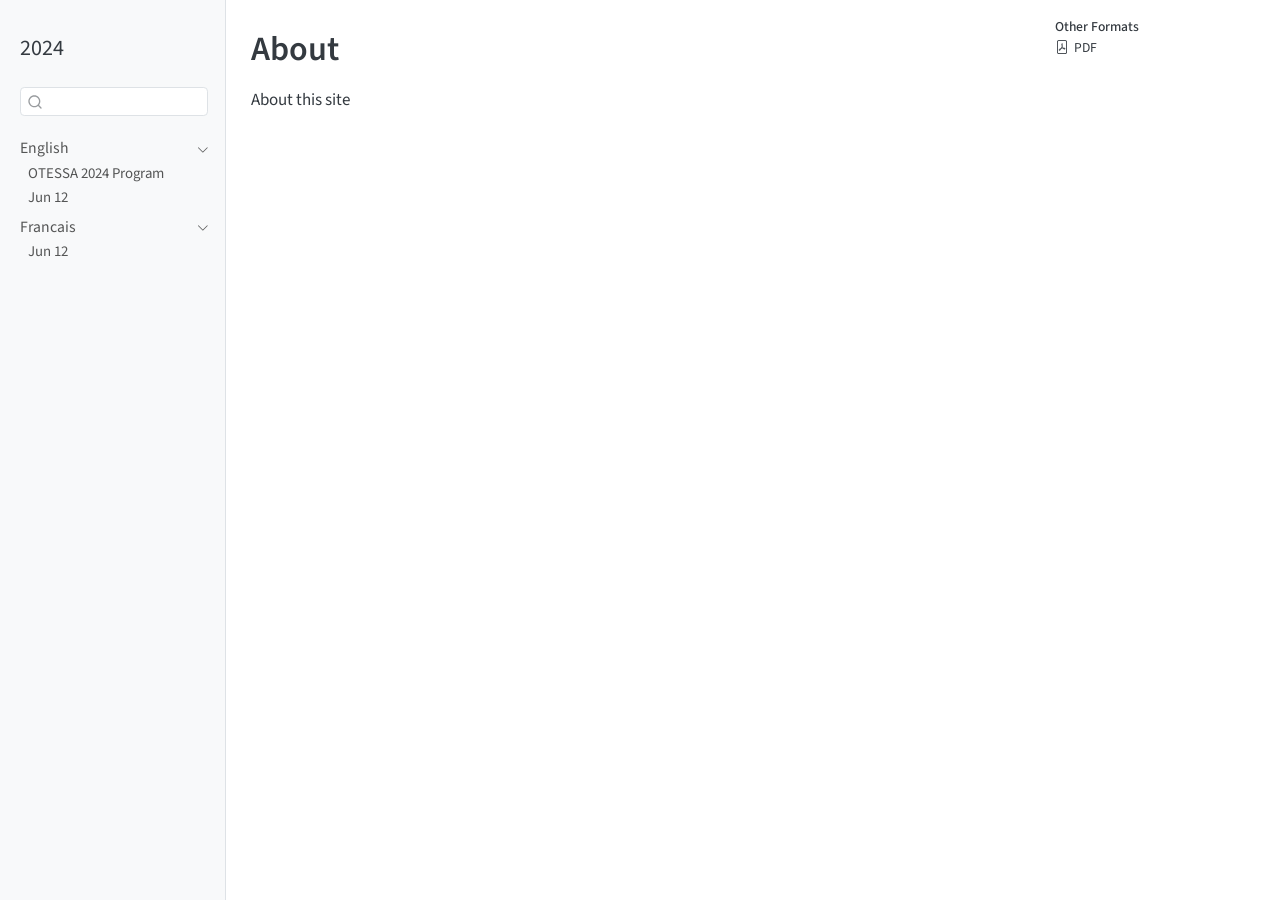
==== docs/about.html @ acedb772 "init" ====
<!DOCTYPE html>
<html xmlns="http://www.w3.org/1999/xhtml" lang="en" xml:lang="en"><head>

<meta charset="utf-8">
<meta name="generator" content="quarto-1.4.545">

<meta name="viewport" content="width=device-width, initial-scale=1.0, user-scalable=yes">


<title>2024 - About</title>
<style>
code{white-space: pre-wrap;}
span.smallcaps{font-variant: small-caps;}
div.columns{display: flex; gap: min(4vw, 1.5em);}
div.column{flex: auto; overflow-x: auto;}
div.hanging-indent{margin-left: 1.5em; text-indent: -1.5em;}
ul.task-list{list-style: none;}
ul.task-list li input[type="checkbox"] {
  width: 0.8em;
  margin: 0 0.8em 0.2em -1em; /* quarto-specific, see https://github.com/quarto-dev/quarto-cli/issues/4556 */ 
  vertical-align: middle;
}
</style>


<script src="site_libs/quarto-nav/quarto-nav.js"></script>
<script src="site_libs/quarto-nav/headroom.min.js"></script>
<script src="site_libs/clipboard/clipboard.min.js"></script>
<script src="site_libs/quarto-search/autocomplete.umd.js"></script>
<script src="site_libs/quarto-search/fuse.min.js"></script>
<script src="site_libs/quarto-search/quarto-search.js"></script>
<meta name="quarto:offset" content="./">
<script src="site_libs/quarto-html/quarto.js"></script>
<script src="site_libs/quarto-html/popper.min.js"></script>
<script src="site_libs/quarto-html/tippy.umd.min.js"></script>
<script src="site_libs/quarto-html/anchor.min.js"></script>
<link href="site_libs/quarto-html/tippy.css" rel="stylesheet">
<link href="site_libs/quarto-html/quarto-syntax-highlighting.css" rel="stylesheet" id="quarto-text-highlighting-styles">
<script src="site_libs/bootstrap/bootstrap.min.js"></script>
<link href="site_libs/bootstrap/bootstrap-icons.css" rel="stylesheet">
<link href="site_libs/bootstrap/bootstrap.min.css" rel="stylesheet" id="quarto-bootstrap" data-mode="light">
<script id="quarto-search-options" type="application/json">{
  "location": "sidebar",
  "copy-button": false,
  "collapse-after": 3,
  "panel-placement": "start",
  "type": "textbox",
  "limit": 50,
  "keyboard-shortcut": [
    "f",
    "/",
    "s"
  ],
  "show-item-context": false,
  "language": {
    "search-no-results-text": "No results",
    "search-matching-documents-text": "matching documents",
    "search-copy-link-title": "Copy link to search",
    "search-hide-matches-text": "Hide additional matches",
    "search-more-match-text": "more match in this document",
    "search-more-matches-text": "more matches in this document",
    "search-clear-button-title": "Clear",
    "search-text-placeholder": "",
    "search-detached-cancel-button-title": "Cancel",
    "search-submit-button-title": "Submit",
    "search-label": "Search"
  }
}</script>


<link rel="stylesheet" href="styles.css">
</head>

<body class="nav-sidebar docked">

<div id="quarto-search-results"></div>
  <header id="quarto-header" class="headroom fixed-top">
  <nav class="quarto-secondary-nav">
    <div class="container-fluid d-flex">
      <button type="button" class="quarto-btn-toggle btn" data-bs-toggle="collapse" data-bs-target=".quarto-sidebar-collapse-item" aria-controls="quarto-sidebar" aria-expanded="false" aria-label="Toggle sidebar navigation" onclick="if (window.quartoToggleHeadroom) { window.quartoToggleHeadroom(); }">
        <i class="bi bi-layout-text-sidebar-reverse"></i>
      </button>
        <nav class="quarto-page-breadcrumbs" aria-label="breadcrumb"><ol class="breadcrumb"><li class="breadcrumb-item">
      2024
      </li></ol></nav>
        <a class="flex-grow-1" role="button" data-bs-toggle="collapse" data-bs-target=".quarto-sidebar-collapse-item" aria-controls="quarto-sidebar" aria-expanded="false" aria-label="Toggle sidebar navigation" onclick="if (window.quartoToggleHeadroom) { window.quartoToggleHeadroom(); }">      
        </a>
      <button type="button" class="btn quarto-search-button" aria-label="" onclick="window.quartoOpenSearch();">
        <i class="bi bi-search"></i>
      </button>
    </div>
  </nav>
</header>
<!-- content -->
<div id="quarto-content" class="quarto-container page-columns page-rows-contents page-layout-article">
<!-- sidebar -->
  <nav id="quarto-sidebar" class="sidebar collapse collapse-horizontal quarto-sidebar-collapse-item sidebar-navigation docked overflow-auto">
    <div class="pt-lg-2 mt-2 text-left sidebar-header">
    <div class="sidebar-title mb-0 py-0">
      <a href="./">2024</a> 
    </div>
      </div>
        <div class="mt-2 flex-shrink-0 align-items-center">
        <div class="sidebar-search">
        <div id="quarto-search" class="" title="Search"></div>
        </div>
        </div>
    <div class="sidebar-menu-container"> 
    <ul class="list-unstyled mt-1">
        <li class="sidebar-item sidebar-item-section">
      <div class="sidebar-item-container"> 
            <a class="sidebar-item-text sidebar-link text-start" data-bs-toggle="collapse" data-bs-target="#quarto-sidebar-section-1" aria-expanded="true">
 <span class="menu-text">English</span></a>
          <a class="sidebar-item-toggle text-start" data-bs-toggle="collapse" data-bs-target="#quarto-sidebar-section-1" aria-expanded="true" aria-label="Toggle section">
            <i class="bi bi-chevron-right ms-2"></i>
          </a> 
      </div>
      <ul id="quarto-sidebar-section-1" class="collapse list-unstyled sidebar-section depth1 show">  
          <li class="sidebar-item">
  <div class="sidebar-item-container"> 
  <a href="./index.html" class="sidebar-item-text sidebar-link">
 <span class="menu-text">OTESSA 2024 Program</span></a>
  </div>
</li>
          <li class="sidebar-item">
  <div class="sidebar-item-container"> 
  <a href="./jun12.html" class="sidebar-item-text sidebar-link">
 <span class="menu-text">Jun 12</span></a>
  </div>
</li>
      </ul>
  </li>
        <li class="sidebar-item sidebar-item-section">
      <div class="sidebar-item-container"> 
            <a class="sidebar-item-text sidebar-link text-start" data-bs-toggle="collapse" data-bs-target="#quarto-sidebar-section-2" aria-expanded="true">
 <span class="menu-text">Francais</span></a>
          <a class="sidebar-item-toggle text-start" data-bs-toggle="collapse" data-bs-target="#quarto-sidebar-section-2" aria-expanded="true" aria-label="Toggle section">
            <i class="bi bi-chevron-right ms-2"></i>
          </a> 
      </div>
      <ul id="quarto-sidebar-section-2" class="collapse list-unstyled sidebar-section depth1 show">  
          <li class="sidebar-item">
  <div class="sidebar-item-container"> 
  <a href="./jun12.html" class="sidebar-item-text sidebar-link">
 <span class="menu-text">Jun 12</span></a>
  </div>
</li>
      </ul>
  </li>
    </ul>
    </div>
</nav>
<div id="quarto-sidebar-glass" class="quarto-sidebar-collapse-item" data-bs-toggle="collapse" data-bs-target=".quarto-sidebar-collapse-item"></div>
<!-- margin-sidebar -->
    <div id="quarto-margin-sidebar" class="sidebar margin-sidebar">
        
    <div class="quarto-alternate-formats"><h2>Other Formats</h2><ul><li><a href="about.pdf"><i class="bi bi-file-pdf"></i>PDF</a></li></ul></div></div>
<!-- main -->
<main class="content" id="quarto-document-content">

<header id="title-block-header" class="quarto-title-block default">
<div class="quarto-title">
<h1 class="title">About</h1>
</div>



<div class="quarto-title-meta">

    
  
    
  </div>
  


</header>


<p>About this site</p>



</main> <!-- /main -->
<script id="quarto-html-after-body" type="application/javascript">
window.document.addEventListener("DOMContentLoaded", function (event) {
  const toggleBodyColorMode = (bsSheetEl) => {
    const mode = bsSheetEl.getAttribute("data-mode");
    const bodyEl = window.document.querySelector("body");
    if (mode === "dark") {
      bodyEl.classList.add("quarto-dark");
      bodyEl.classList.remove("quarto-light");
    } else {
      bodyEl.classList.add("quarto-light");
      bodyEl.classList.remove("quarto-dark");
    }
  }
  const toggleBodyColorPrimary = () => {
    const bsSheetEl = window.document.querySelector("link#quarto-bootstrap");
    if (bsSheetEl) {
      toggleBodyColorMode(bsSheetEl);
    }
  }
  toggleBodyColorPrimary();  
  const icon = "";
  const anchorJS = new window.AnchorJS();
  anchorJS.options = {
    placement: 'right',
    icon: icon
  };
  anchorJS.add('.anchored');
  const isCodeAnnotation = (el) => {
    for (const clz of el.classList) {
      if (clz.startsWith('code-annotation-')) {                     
        return true;
      }
    }
    return false;
  }
  const clipboard = new window.ClipboardJS('.code-copy-button', {
    text: function(trigger) {
      const codeEl = trigger.previousElementSibling.cloneNode(true);
      for (const childEl of codeEl.children) {
        if (isCodeAnnotation(childEl)) {
          childEl.remove();
        }
      }
      return codeEl.innerText;
    }
  });
  clipboard.on('success', function(e) {
    // button target
    const button = e.trigger;
    // don't keep focus
    button.blur();
    // flash "checked"
    button.classList.add('code-copy-button-checked');
    var currentTitle = button.getAttribute("title");
    button.setAttribute("title", "Copied!");
    let tooltip;
    if (window.bootstrap) {
      button.setAttribute("data-bs-toggle", "tooltip");
      button.setAttribute("data-bs-placement", "left");
      button.setAttribute("data-bs-title", "Copied!");
      tooltip = new bootstrap.Tooltip(button, 
        { trigger: "manual", 
          customClass: "code-copy-button-tooltip",
          offset: [0, -8]});
      tooltip.show();    
    }
    setTimeout(function() {
      if (tooltip) {
        tooltip.hide();
        button.removeAttribute("data-bs-title");
        button.removeAttribute("data-bs-toggle");
        button.removeAttribute("data-bs-placement");
      }
      button.setAttribute("title", currentTitle);
      button.classList.remove('code-copy-button-checked');
    }, 1000);
    // clear code selection
    e.clearSelection();
  });
  function tippyHover(el, contentFn, onTriggerFn, onUntriggerFn) {
    const config = {
      allowHTML: true,
      maxWidth: 500,
      delay: 100,
      arrow: false,
      appendTo: function(el) {
          return el.parentElement;
      },
      interactive: true,
      interactiveBorder: 10,
      theme: 'quarto',
      placement: 'bottom-start',
    };
    if (contentFn) {
      config.content = contentFn;
    }
    if (onTriggerFn) {
      config.onTrigger = onTriggerFn;
    }
    if (onUntriggerFn) {
      config.onUntrigger = onUntriggerFn;
    }
    window.tippy(el, config); 
  }
  const noterefs = window.document.querySelectorAll('a[role="doc-noteref"]');
  for (var i=0; i<noterefs.length; i++) {
    const ref = noterefs[i];
    tippyHover(ref, function() {
      // use id or data attribute instead here
      let href = ref.getAttribute('data-footnote-href') || ref.getAttribute('href');
      try { href = new URL(href).hash; } catch {}
      const id = href.replace(/^#\/?/, "");
      const note = window.document.getElementById(id);
      return note.innerHTML;
    });
  }
  const xrefs = window.document.querySelectorAll('a.quarto-xref');
  const processXRef = (id, note) => {
    // Strip column container classes
    const stripColumnClz = (el) => {
      el.classList.remove("page-full", "page-columns");
      if (el.children) {
        for (const child of el.children) {
          stripColumnClz(child);
        }
      }
    }
    stripColumnClz(note)
    if (id === null || id.startsWith('sec-')) {
      // Special case sections, only their first couple elements
      const container = document.createElement("div");
      if (note.children && note.children.length > 2) {
        container.appendChild(note.children[0].cloneNode(true));
        for (let i = 1; i < note.children.length; i++) {
          const child = note.children[i];
          if (child.tagName === "P" && child.innerText === "") {
            continue;
          } else {
            container.appendChild(child.cloneNode(true));
            break;
          }
        }
        if (window.Quarto?.typesetMath) {
          window.Quarto.typesetMath(container);
        }
        return container.innerHTML
      } else {
        if (window.Quarto?.typesetMath) {
          window.Quarto.typesetMath(note);
        }
        return note.innerHTML;
      }
    } else {
      // Remove any anchor links if they are present
      const anchorLink = note.querySelector('a.anchorjs-link');
      if (anchorLink) {
        anchorLink.remove();
      }
      if (window.Quarto?.typesetMath) {
        window.Quarto.typesetMath(note);
      }
      // TODO in 1.5, we should make sure this works without a callout special case
      if (note.classList.contains("callout")) {
        return note.outerHTML;
      } else {
        return note.innerHTML;
      }
    }
  }
  for (var i=0; i<xrefs.length; i++) {
    const xref = xrefs[i];
    tippyHover(xref, undefined, function(instance) {
      instance.disable();
      let url = xref.getAttribute('href');
      let hash = undefined; 
      if (url.startsWith('#')) {
        hash = url;
      } else {
        try { hash = new URL(url).hash; } catch {}
      }
      if (hash) {
        const id = hash.replace(/^#\/?/, "");
        const note = window.document.getElementById(id);
        if (note !== null) {
          try {
            const html = processXRef(id, note.cloneNode(true));
            instance.setContent(html);
          } finally {
            instance.enable();
            instance.show();
          }
        } else {
          // See if we can fetch this
          fetch(url.split('#')[0])
          .then(res => res.text())
          .then(html => {
            const parser = new DOMParser();
            const htmlDoc = parser.parseFromString(html, "text/html");
            const note = htmlDoc.getElementById(id);
            if (note !== null) {
              const html = processXRef(id, note);
              instance.setContent(html);
            } 
          }).finally(() => {
            instance.enable();
            instance.show();
          });
        }
      } else {
        // See if we can fetch a full url (with no hash to target)
        // This is a special case and we should probably do some content thinning / targeting
        fetch(url)
        .then(res => res.text())
        .then(html => {
          const parser = new DOMParser();
          const htmlDoc = parser.parseFromString(html, "text/html");
          const note = htmlDoc.querySelector('main.content');
          if (note !== null) {
            // This should only happen for chapter cross references
            // (since there is no id in the URL)
            // remove the first header
            if (note.children.length > 0 && note.children[0].tagName === "HEADER") {
              note.children[0].remove();
            }
            const html = processXRef(null, note);
            instance.setContent(html);
          } 
        }).finally(() => {
          instance.enable();
          instance.show();
        });
      }
    }, function(instance) {
    });
  }
      let selectedAnnoteEl;
      const selectorForAnnotation = ( cell, annotation) => {
        let cellAttr = 'data-code-cell="' + cell + '"';
        let lineAttr = 'data-code-annotation="' +  annotation + '"';
        const selector = 'span[' + cellAttr + '][' + lineAttr + ']';
        return selector;
      }
      const selectCodeLines = (annoteEl) => {
        const doc = window.document;
        const targetCell = annoteEl.getAttribute("data-target-cell");
        const targetAnnotation = annoteEl.getAttribute("data-target-annotation");
        const annoteSpan = window.document.querySelector(selectorForAnnotation(targetCell, targetAnnotation));
        const lines = annoteSpan.getAttribute("data-code-lines").split(",");
        const lineIds = lines.map((line) => {
          return targetCell + "-" + line;
        })
        let top = null;
        let height = null;
        let parent = null;
        if (lineIds.length > 0) {
            //compute the position of the single el (top and bottom and make a div)
            const el = window.document.getElementById(lineIds[0]);
            top = el.offsetTop;
            height = el.offsetHeight;
            parent = el.parentElement.parentElement;
          if (lineIds.length > 1) {
            const lastEl = window.document.getElementById(lineIds[lineIds.length - 1]);
            const bottom = lastEl.offsetTop + lastEl.offsetHeight;
            height = bottom - top;
          }
          if (top !== null && height !== null && parent !== null) {
            // cook up a div (if necessary) and position it 
            let div = window.document.getElementById("code-annotation-line-highlight");
            if (div === null) {
              div = window.document.createElement("div");
              div.setAttribute("id", "code-annotation-line-highlight");
              div.style.position = 'absolute';
              parent.appendChild(div);
            }
            div.style.top = top - 2 + "px";
            div.style.height = height + 4 + "px";
            div.style.left = 0;
            let gutterDiv = window.document.getElementById("code-annotation-line-highlight-gutter");
            if (gutterDiv === null) {
              gutterDiv = window.document.createElement("div");
              gutterDiv.setAttribute("id", "code-annotation-line-highlight-gutter");
              gutterDiv.style.position = 'absolute';
              const codeCell = window.document.getElementById(targetCell);
              const gutter = codeCell.querySelector('.code-annotation-gutter');
              gutter.appendChild(gutterDiv);
            }
            gutterDiv.style.top = top - 2 + "px";
            gutterDiv.style.height = height + 4 + "px";
          }
          selectedAnnoteEl = annoteEl;
        }
      };
      const unselectCodeLines = () => {
        const elementsIds = ["code-annotation-line-highlight", "code-annotation-line-highlight-gutter"];
        elementsIds.forEach((elId) => {
          const div = window.document.getElementById(elId);
          if (div) {
            div.remove();
          }
        });
        selectedAnnoteEl = undefined;
      };
        // Handle positioning of the toggle
    window.addEventListener(
      "resize",
      throttle(() => {
        elRect = undefined;
        if (selectedAnnoteEl) {
          selectCodeLines(selectedAnnoteEl);
        }
      }, 10)
    );
    function throttle(fn, ms) {
    let throttle = false;
    let timer;
      return (...args) => {
        if(!throttle) { // first call gets through
            fn.apply(this, args);
            throttle = true;
        } else { // all the others get throttled
            if(timer) clearTimeout(timer); // cancel #2
            timer = setTimeout(() => {
              fn.apply(this, args);
              timer = throttle = false;
            }, ms);
        }
      };
    }
      // Attach click handler to the DT
      const annoteDls = window.document.querySelectorAll('dt[data-target-cell]');
      for (const annoteDlNode of annoteDls) {
        annoteDlNode.addEventListener('click', (event) => {
          const clickedEl = event.target;
          if (clickedEl !== selectedAnnoteEl) {
            unselectCodeLines();
            const activeEl = window.document.querySelector('dt[data-target-cell].code-annotation-active');
            if (activeEl) {
              activeEl.classList.remove('code-annotation-active');
            }
            selectCodeLines(clickedEl);
            clickedEl.classList.add('code-annotation-active');
          } else {
            // Unselect the line
            unselectCodeLines();
            clickedEl.classList.remove('code-annotation-active');
          }
        });
      }
  const findCites = (el) => {
    const parentEl = el.parentElement;
    if (parentEl) {
      const cites = parentEl.dataset.cites;
      if (cites) {
        return {
          el,
          cites: cites.split(' ')
        };
      } else {
        return findCites(el.parentElement)
      }
    } else {
      return undefined;
    }
  };
  var bibliorefs = window.document.querySelectorAll('a[role="doc-biblioref"]');
  for (var i=0; i<bibliorefs.length; i++) {
    const ref = bibliorefs[i];
    const citeInfo = findCites(ref);
    if (citeInfo) {
      tippyHover(citeInfo.el, function() {
        var popup = window.document.createElement('div');
        citeInfo.cites.forEach(function(cite) {
          var citeDiv = window.document.createElement('div');
          citeDiv.classList.add('hanging-indent');
          citeDiv.classList.add('csl-entry');
          var biblioDiv = window.document.getElementById('ref-' + cite);
          if (biblioDiv) {
            citeDiv.innerHTML = biblioDiv.innerHTML;
          }
          popup.appendChild(citeDiv);
        });
        return popup.innerHTML;
      });
    }
  }
});
</script>
</div> <!-- /content -->




</body></html>
---- docs/site_libs/quarto-html/tippy.css ----
.tippy-box[data-animation=fade][data-state=hidden]{opacity:0}[data-tippy-root]{max-width:calc(100vw - 10px)}.tippy-box{position:relative;background-color:#333;color:#fff;border-radius:4px;font-size:14px;line-height:1.4;white-space:normal;outline:0;transition-property:transform,visibility,opacity}.tippy-box[data-placement^=top]>.tippy-arrow{bottom:0}.tippy-box[data-placement^=top]>.tippy-arrow:before{bottom:-7px;left:0;border-width:8px 8px 0;border-top-color:initial;transform-origin:center top}.tippy-box[data-placement^=bottom]>.tippy-arrow{top:0}.tippy-box[data-placement^=bottom]>.tippy-arrow:before{top:-7px;left:0;border-width:0 8px 8px;border-bottom-color:initial;transform-origin:center bottom}.tippy-box[data-placement^=left]>.tippy-arrow{right:0}.tippy-box[data-placement^=left]>.tippy-arrow:before{border-width:8px 0 8px 8px;border-left-color:initial;right:-7px;transform-origin:center left}.tippy-box[data-placement^=right]>.tippy-arrow{left:0}.tippy-box[data-placement^=right]>.tippy-arrow:before{left:-7px;border-width:8px 8px 8px 0;border-right-color:initial;transform-origin:center right}.tippy-box[data-inertia][data-state=visible]{transition-timing-function:cubic-bezier(.54,1.5,.38,1.11)}.tippy-arrow{width:16px;height:16px;color:#333}.tippy-arrow:before{content:"";position:absolute;border-color:transparent;border-style:solid}.tippy-content{position:relative;padding:5px 9px;z-index:1}
---- docs/site_libs/quarto-html/quarto-syntax-highlighting.css ----
/* quarto syntax highlight colors */
:root {
  --quarto-hl-ot-color: #003B4F;
  --quarto-hl-at-color: #657422;
  --quarto-hl-ss-color: #20794D;
  --quarto-hl-an-color: #5E5E5E;
  --quarto-hl-fu-color: #4758AB;
  --quarto-hl-st-color: #20794D;
  --quarto-hl-cf-color: #003B4F;
  --quarto-hl-op-color: #5E5E5E;
  --quarto-hl-er-color: #AD0000;
  --quarto-hl-bn-color: #AD0000;
  --quarto-hl-al-color: #AD0000;
  --quarto-hl-va-color: #111111;
  --quarto-hl-bu-color: inherit;
  --quarto-hl-ex-color: inherit;
  --quarto-hl-pp-color: #AD0000;
  --quarto-hl-in-color: #5E5E5E;
  --quarto-hl-vs-color: #20794D;
  --quarto-hl-wa-color: #5E5E5E;
  --quarto-hl-do-color: #5E5E5E;
  --quarto-hl-im-color: #00769E;
  --quarto-hl-ch-color: #20794D;
  --quarto-hl-dt-color: #AD0000;
  --quarto-hl-fl-color: #AD0000;
  --quarto-hl-co-color: #5E5E5E;
  --quarto-hl-cv-color: #5E5E5E;
  --quarto-hl-cn-color: #8f5902;
  --quarto-hl-sc-color: #5E5E5E;
  --quarto-hl-dv-color: #AD0000;
  --quarto-hl-kw-color: #003B4F;
}

/* other quarto variables */
:root {
  --quarto-font-monospace: SFMono-Regular, Menlo, Monaco, Consolas, "Liberation Mono", "Courier New", monospace;
}

pre > code.sourceCode > span {
  color: #003B4F;
}

code span {
  color: #003B4F;
}

code.sourceCode > span {
  color: #003B4F;
}

div.sourceCode,
div.sourceCode pre.sourceCode {
  color: #003B4F;
}

code span.ot {
  color: #003B4F;
  font-style: inherit;
}

code span.at {
  color: #657422;
  font-style: inherit;
}

code span.ss {
  color: #20794D;
  font-style: inherit;
}

code span.an {
  color: #5E5E5E;
  font-style: inherit;
}

code span.fu {
  color: #4758AB;
  font-style: inherit;
}

code span.st {
  color: #20794D;
  font-style: inherit;
}

code span.cf {
  color: #003B4F;
  font-style: inherit;
}

code span.op {
  color: #5E5E5E;
  font-style: inherit;
}

code span.er {
  color: #AD0000;
  font-style: inherit;
}

code span.bn {
  color: #AD0000;
  font-style: inherit;
}

code span.al {
  color: #AD0000;
  font-style: inherit;
}

code span.va {
  color: #111111;
  font-style: inherit;
}

code span.bu {
  font-style: inherit;
}

code span.ex {
  font-style: inherit;
}

code span.pp {
  color: #AD0000;
  font-style: inherit;
}

code span.in {
  color: #5E5E5E;
  font-style: inherit;
}

code span.vs {
  color: #20794D;
  font-style: inherit;
}

code span.wa {
  color: #5E5E5E;
  font-style: italic;
}

code span.do {
  color: #5E5E5E;
  font-style: italic;
}

code span.im {
  color: #00769E;
  font-style: inherit;
}

code span.ch {
  color: #20794D;
  font-style: inherit;
}

code span.dt {
  color: #AD0000;
  font-style: inherit;
}

code span.fl {
  color: #AD0000;
  font-style: inherit;
}

code span.co {
  color: #5E5E5E;
  font-style: inherit;
}

code span.cv {
  color: #5E5E5E;
  font-style: italic;
}

code span.cn {
  color: #8f5902;
  font-style: inherit;
}

code span.sc {
  color: #5E5E5E;
  font-style: inherit;
}

code span.dv {
  color: #AD0000;
  font-style: inherit;
}

code span.kw {
  color: #003B4F;
  font-style: inherit;
}

.prevent-inlining {
  content: "</";
}

/*# sourceMappingURL=debc5d5d77c3f9108843748ff7464032.css.map */
---- docs/styles.css ----
/* css styles */
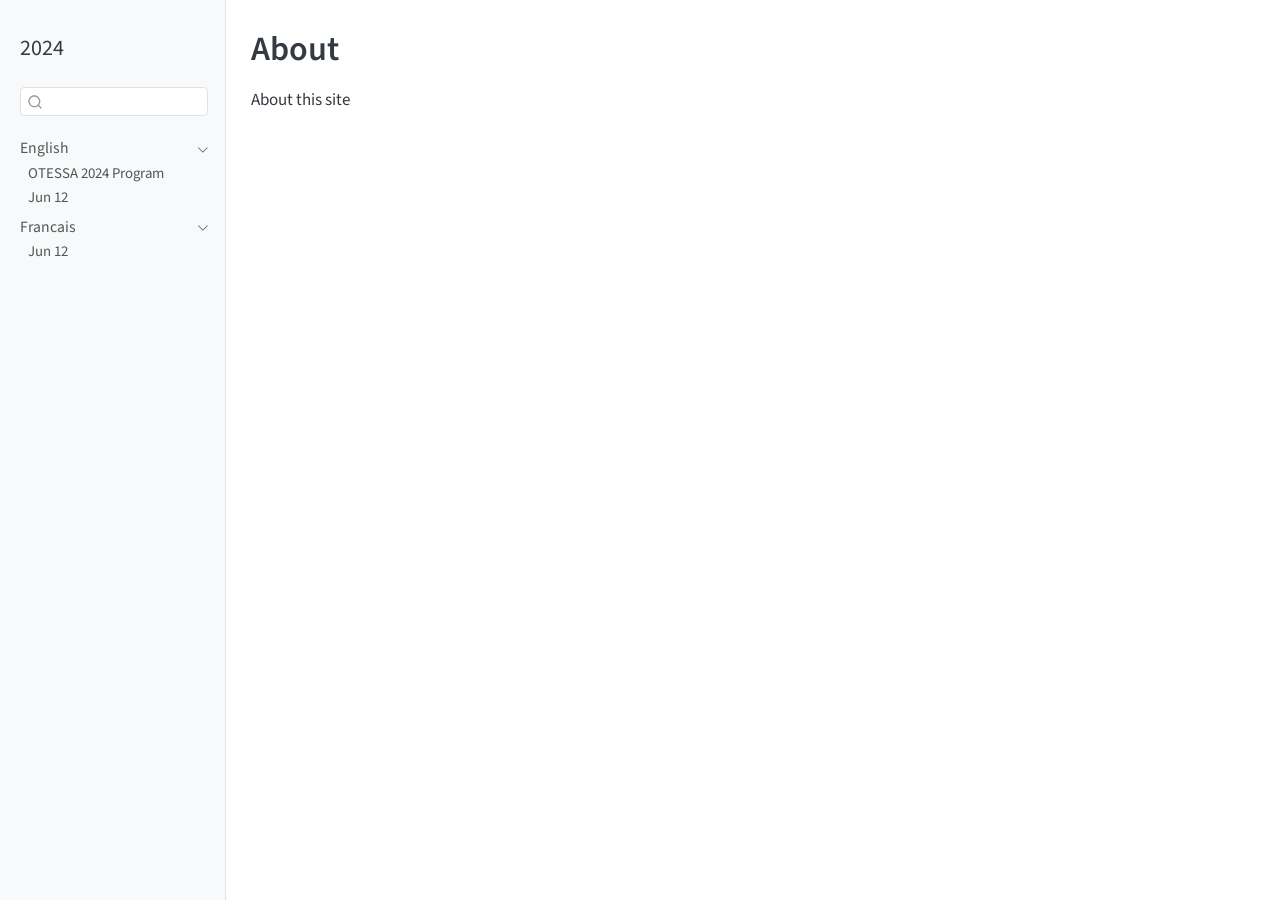
==== commit f1b6806f: "del pdf" ====
--- a/docs/about.html
+++ b/docs/about.html
@@ -154,7 +154,7 @@
 <!-- margin-sidebar -->
     <div id="quarto-margin-sidebar" class="sidebar margin-sidebar">
         
-    <div class="quarto-alternate-formats"><h2>Other Formats</h2><ul><li><a href="about.pdf"><i class="bi bi-file-pdf"></i>PDF</a></li></ul></div></div>
+    </div>
 <!-- main -->
 <main class="content" id="quarto-document-content">
 
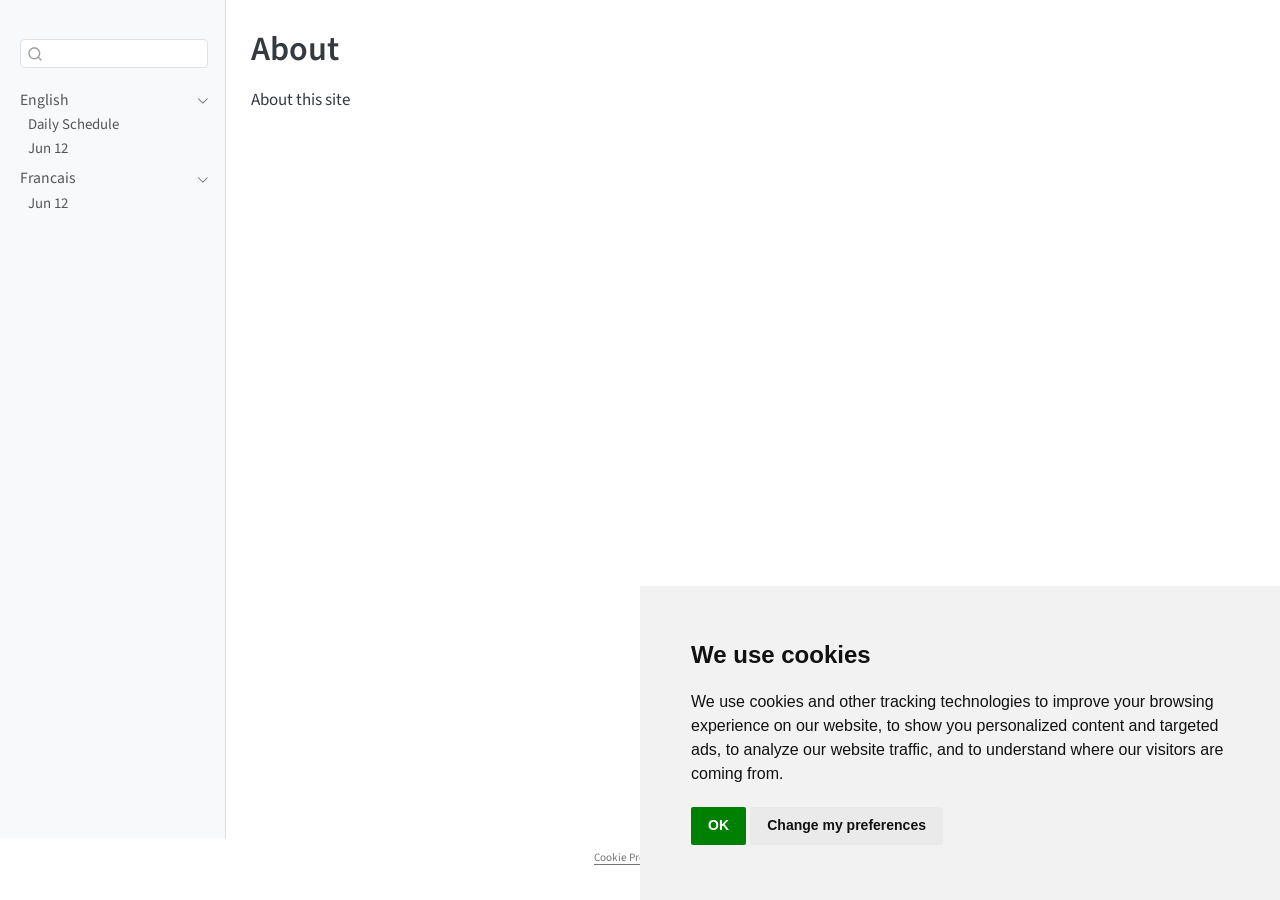
==== commit 1041e580: "u[pdte4a" ====
--- a/docs/about.html
+++ b/docs/about.html
@@ -7,7 +7,7 @@
 <meta name="viewport" content="width=device-width, initial-scale=1.0, user-scalable=yes">
 
 
-<title>2024 - About</title>
+<title>About</title>
 <style>
 code{white-space: pre-wrap;}
 span.smallcaps{font-variant: small-caps;}
@@ -30,6 +30,8 @@
 <script src="site_libs/quarto-search/fuse.min.js"></script>
 <script src="site_libs/quarto-search/quarto-search.js"></script>
 <meta name="quarto:offset" content="./">
+<script src="site_libs/cookie-consent/cookie-consent.js"></script>
+<link href="site_libs/cookie-consent/cookie-consent.css" rel="stylesheet">
 <script src="site_libs/quarto-html/quarto.js"></script>
 <script src="site_libs/quarto-html/popper.min.js"></script>
 <script src="site_libs/quarto-html/tippy.umd.min.js"></script>
@@ -67,6 +69,24 @@
   }
 }</script>
 
+<script type="text/javascript" charset="UTF-8">
+document.addEventListener('DOMContentLoaded', function () {
+cookieconsent.run({
+  "notice_banner_type":"simple",
+  "consent_type":"implied",
+  "palette":"light",
+  "language":"en",
+  "page_load_consent_levels":["strictly-necessary","functionality","tracking","targeting"],
+  "notice_banner_reject_button_hide":false,
+  "preferences_center_close_button_hide":false,
+  "website_name":""
+  ,
+"language":"en"
+  });
+});
+</script> 
+  
+
 
 <link rel="stylesheet" href="styles.css">
 </head>
@@ -80,9 +100,7 @@
       <button type="button" class="quarto-btn-toggle btn" data-bs-toggle="collapse" data-bs-target=".quarto-sidebar-collapse-item" aria-controls="quarto-sidebar" aria-expanded="false" aria-label="Toggle sidebar navigation" onclick="if (window.quartoToggleHeadroom) { window.quartoToggleHeadroom(); }">
         <i class="bi bi-layout-text-sidebar-reverse"></i>
       </button>
-        <nav class="quarto-page-breadcrumbs" aria-label="breadcrumb"><ol class="breadcrumb"><li class="breadcrumb-item">
-      2024
-      </li></ol></nav>
+        <nav class="quarto-page-breadcrumbs" aria-label="breadcrumb"><ol class="breadcrumb"><li class="breadcrumb-item">About</li></ol></nav>
         <a class="flex-grow-1" role="button" data-bs-toggle="collapse" data-bs-target=".quarto-sidebar-collapse-item" aria-controls="quarto-sidebar" aria-expanded="false" aria-label="Toggle sidebar navigation" onclick="if (window.quartoToggleHeadroom) { window.quartoToggleHeadroom(); }">      
         </a>
       <button type="button" class="btn quarto-search-button" aria-label="" onclick="window.quartoOpenSearch();">
@@ -95,11 +113,6 @@
 <div id="quarto-content" class="quarto-container page-columns page-rows-contents page-layout-article">
 <!-- sidebar -->
   <nav id="quarto-sidebar" class="sidebar collapse collapse-horizontal quarto-sidebar-collapse-item sidebar-navigation docked overflow-auto">
-    <div class="pt-lg-2 mt-2 text-left sidebar-header">
-    <div class="sidebar-title mb-0 py-0">
-      <a href="./">2024</a> 
-    </div>
-      </div>
         <div class="mt-2 flex-shrink-0 align-items-center">
         <div class="sidebar-search">
         <div id="quarto-search" class="" title="Search"></div>
@@ -119,7 +132,7 @@
           <li class="sidebar-item">
   <div class="sidebar-item-container"> 
   <a href="./index.html" class="sidebar-item-text sidebar-link">
- <span class="menu-text">OTESSA 2024 Program</span></a>
+ <span class="menu-text">Daily Schedule</span></a>
   </div>
 </li>
           <li class="sidebar-item">
@@ -181,7 +194,7 @@
 
 
 
-</main> <!-- /main -->
+<a onclick="window.scrollTo(0, 0); return false;" role="button" id="quarto-back-to-top"><i class="bi bi-arrow-up"></i> Back to top</a></main> <!-- /main -->
 <script id="quarto-html-after-body" type="application/javascript">
 window.document.addEventListener("DOMContentLoaded", function (event) {
   const toggleBodyColorMode = (bsSheetEl) => {
@@ -570,6 +583,19 @@
 });
 </script>
 </div> <!-- /content -->
+<footer class="footer">
+  <div class="nav-footer">
+    <div class="nav-footer-left">
+      &nbsp;
+    </div>   
+    <div class="nav-footer-center">
+
+<div class="cookie-consent-footer"><a href="#" id="open_preferences_center">Cookie Preferences</a></div></div>
+    <div class="nav-footer-right">
+      &nbsp;
+    </div>
+  </div>
+</footer>
 
 
 
--- a/docs/site_libs/cookie-consent/cookie-consent.css
+++ b/docs/site_libs/cookie-consent/cookie-consent.css
@@ -0,0 +1,4 @@
+div.cookie-consent-footer {
+  font-size: 0.8em;
+  text-decoration: none;
+}
